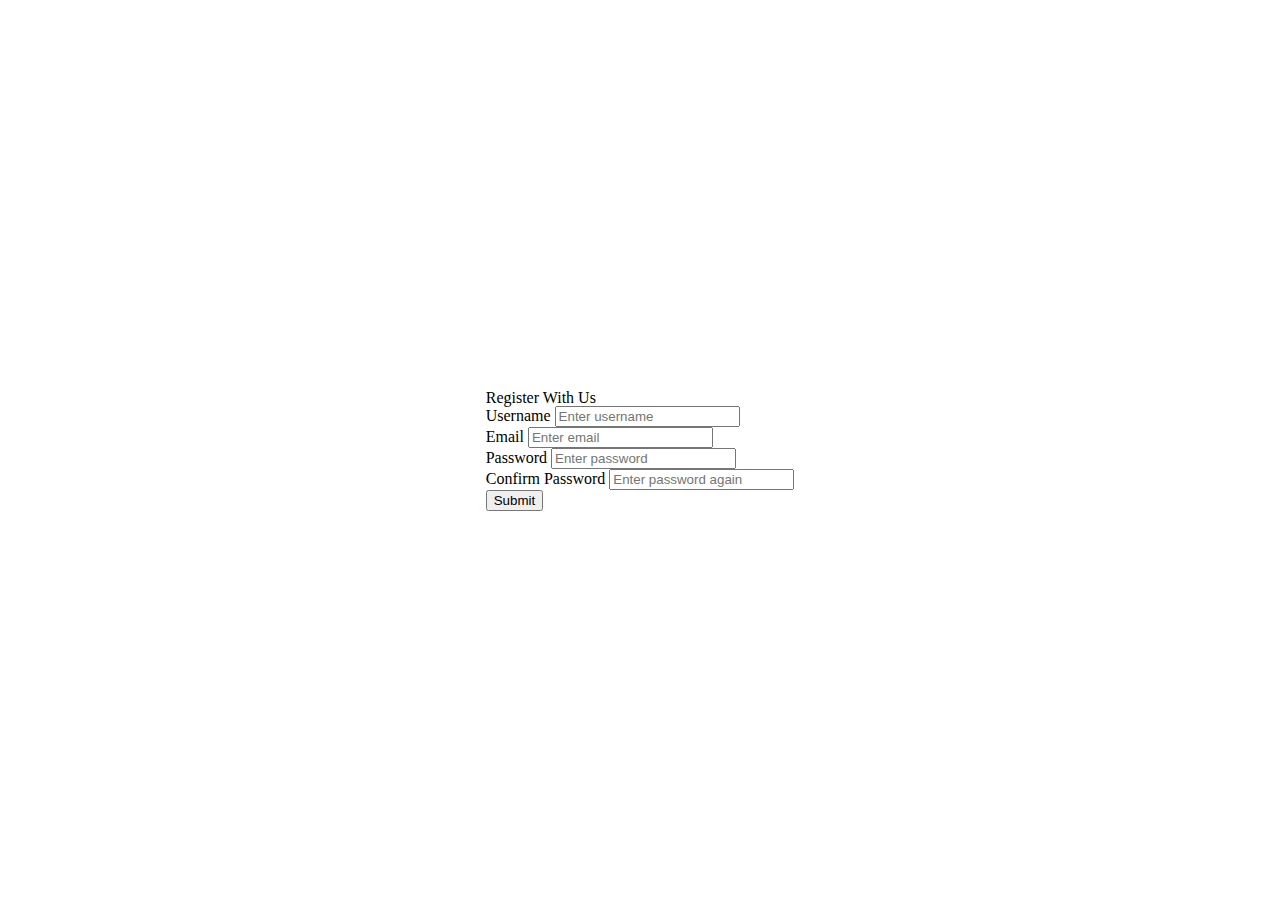
==== 1-Form-Validation/index.html @ 27b06655 "1. html" ====
<!DOCTYPE html>
<html lang="en">
  <head>
    <meta charset="UTF-8" />
    <meta http-equiv="X-UA-Compatible" content="IE=edge" />
    <meta name="viewport" content="width=device-width, initial-scale=1.0" />
    <link rel="stylesheet" href="css/style.css" />
    <title>Form Validation</title>
  </head>
  <body>
    <div class="container">
      <form id="form" class="form">
        <h2>Register With Us</h2>
        <div class="form-control">
          <label for="">Username</label>
          <input type="text" placeholder="Enter username" id="username" />
          <small></small>
        </div>
        <div class="form-control">
          <label for="">Email</label>
          <input type="email" placeholder="Enter email" id="email" />
          <small></small>
        </div>
        <div class="form-control">
          <label for="">Password</label>
          <input type="password" placeholder="Enter password" id="password" />
          <small></small>
        </div>
        <div class="form-control">
          <label for="">Confirm Password</label>
          <input
            type="password"
            placeholder="Enter password again"
            id="password2"
          />
          <small></small>
        </div>
        <button type="submit">Submit</button>
      </form>
    </div>
    <script src="js/index.js"></script>
  </body>
</html>
---- 1-Form-Validation/css/style.css ----
@import url("../../reset.css");

.container {
  height: 100%;
  width: 100%;
  display: flex;
  justify-content: center;
  align-items: center;
}
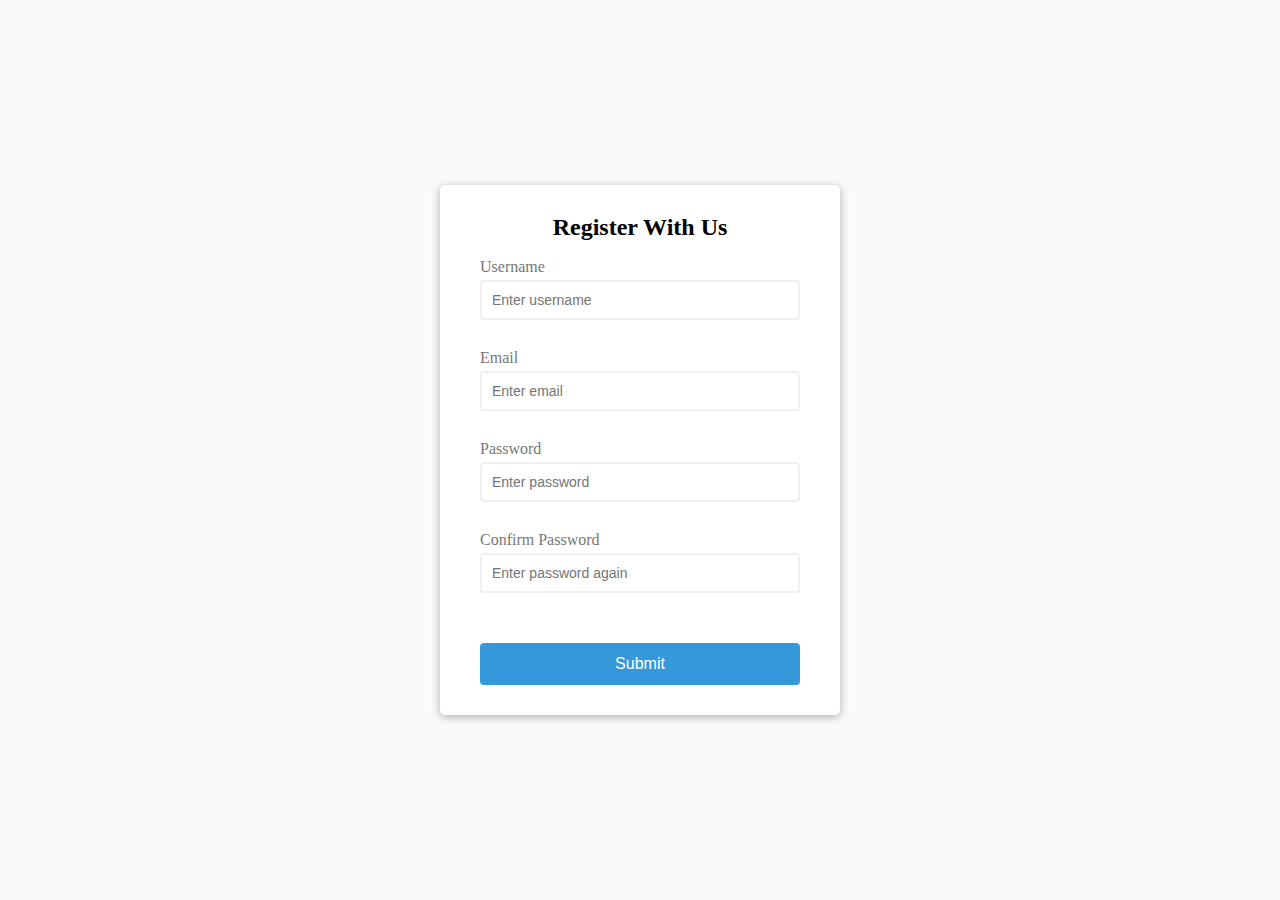
==== commit 92e4ae3f: "1. css" ====
--- a/1-Form-Validation/index.html
+++ b/1-Form-Validation/index.html
@@ -14,7 +14,7 @@
         <div class="form-control">
           <label for="">Username</label>
           <input type="text" placeholder="Enter username" id="username" />
-          <small></small>
+          <small>Username must be</small>
         </div>
         <div class="form-control">
           <label for="">Email</label>
--- a/1-Form-Validation/css/style.css
+++ b/1-Form-Validation/css/style.css
@@ -1,5 +1,13 @@
 @import url("../../reset.css");
 
+:root {
+  --error-color: #e74c3c;
+  --success-color: #2ecc71;
+}
+
+body {
+  background-color: #f9fafb;
+}
 .container {
   height: 100%;
   width: 100%;
@@ -7,3 +15,61 @@
   justify-content: center;
   align-items: center;
 }
+
+#form {
+  display: flex;
+  flex-direction: column;
+  width: 400px;
+  background-color: #fff;
+  border-radius: 5px;
+  box-shadow: 0 2px 10px rgb(0 0 0 / 30%);
+  width: 400px;
+  padding: 30px 40px;
+  align-items: center;
+}
+
+#form > h2 {
+  margin-bottom: 20px;
+}
+
+.form-control {
+  width: 100%;
+  display: flex;
+  flex-direction: column;
+  margin-bottom: 10px;
+  padding-bottom: 20px;
+  position: relative;
+}
+
+.form-control > label {
+  color: #777;
+  margin-bottom: 5px;
+}
+.form-control > input {
+  border: 2px solid #f0f0f0;
+  border-radius: 4px;
+  display: block;
+  width: 100%;
+  padding: 10px;
+  font-size: 14px;
+}
+.form-control > small {
+  color: var(--error-color);
+  position: absolute;
+  bottom: 0;
+  left: 0;
+  visibility: hidden;
+}
+
+.form > button {
+  cursor: pointer;
+  background-color: #3498db;
+  border: 2px solid #3498db;
+  border-radius: 4px;
+  color: #fff;
+  display: block;
+  font-size: 16px;
+  padding: 10px;
+  margin-top: 20px;
+  width: 100%;
+}
